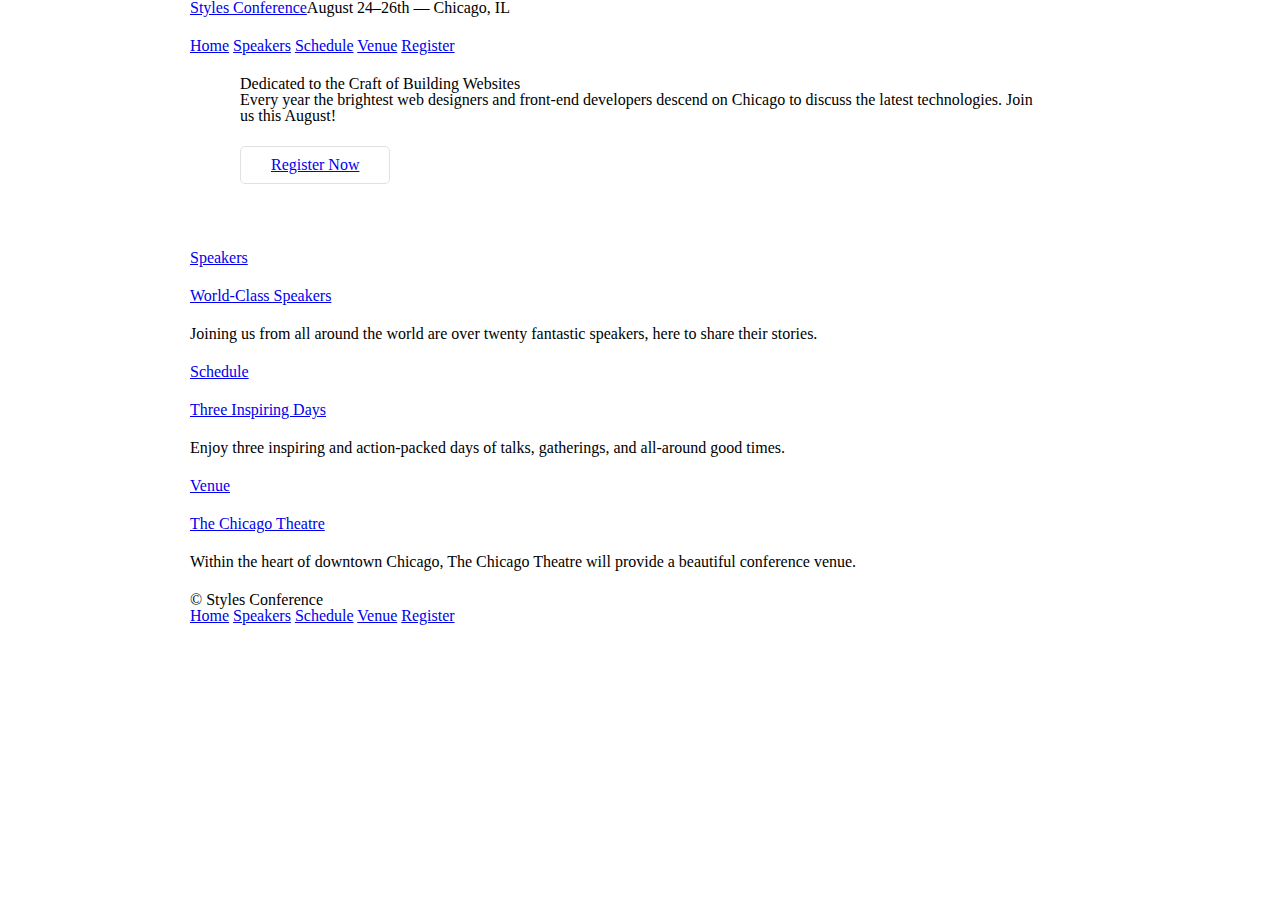
==== index.html @ ba697f4a "floating styles" ====
<!DOCTYPE html>
<html lang="en">
<head>
    <meta charset="UTF-8">
    <meta http-equiv="X-UA-Compatible" content="IE=edge">
    <meta name="viewport" content="width=device-width, initial-scale=1.0">
    <title>Styles Conference</title>
    <link rel="stylesheet" href="/assets/stylesheets/main.css">
</head>
<body>
    <header class="container">
        <h1 class="logo">
            <a href="index.html">Styles Conference</a>
        </h1>
        <h3>August 24&ndash;26th &mdash; Chicago, IL</h3>
        <nav>
            <a href="index.html">Home</a>
            <a href="speakers.html">Speakers</a>
            <a href="schedule.html">Schedule</a>
            <a href="venue.html">Venue</a>
            <a href="register.html">Register</a>
          </nav>
    </header>
    <section class="container hero">
        <h2>Dedicated to the Craft of Building Websites</h2>
        <p>Every year the brightest web designers and front-end developers descend on Chicago to discuss the latest technologies. Join us this August!</p>
        <a class="btn btn-alt" href="register.html">Register Now</a>
    </section>
    <section class="container">
        <section>
            <a href="speakers.html">
                <h5>Speakers</h5>
                <h3>World-Class Speakers</h3>
            </a>
            <p>Joining us from all around the world are over twenty fantastic speakers, here to share their stories.</p>
        </section>
        <section>
            <a href="schedule.html">
                <h5>Schedule</h5>
                <h3>Three Inspiring Days</h3>
            </a>
            <p>Enjoy three inspiring and action-packed days of talks, gatherings, and all-around good times.</p>
        </section>
        <section>
            <a href="venue.html">
                <h5>Venue</h5>
                <h3>The Chicago Theatre</h3>
            </a>
            <p>Within the heart of downtown Chicago, The Chicago Theatre will provide a beautiful conference venue.</p>
        </section>
    </section>
    <footer class="container">
        <small>&copy; Styles Conference</small>
        <nav>
            <a href="index.html">Home</a>
            <a href="speakers.html">Speakers</a>
            <a href="schedule.html">Schedule</a>
            <a href="venue.html">Venue</a>
            <a href="register.html">Register</a>
          </nav>
    </footer>
</body>
</html>
---- assets/stylesheets/main.css ----
/* http://meyerweb.com/eric/tools/css/reset/ 2. v2.0 | 20110126
  License: none (public domain)
*/

html, body, div, span, applet, object, iframe,
h1, h2, h3, h4, h5, h6, p, blockquote, pre,
a, abbr, acronym, address, big, cite, code,
del, dfn, em, img, ins, kbd, q, s, samp,
small, strike, strong, sub, sup, tt, var,
b, u, i, center,
dl, dt, dd, ol, ul, li,
fieldset, form, label, legend,
table, caption, tbody, tfoot, thead, tr, th, td,
article, aside, canvas, details, embed,
figure, figcaption, footer, header, hgroup,
menu, nav, output, ruby, section, summary,
time, mark, audio, video {
  margin: 0;
  padding: 0;
  border: 0;
  font-size: 100%;
  font: inherit;
  vertical-align: baseline;
}
/* HTML5 display-role reset for older browsers */
article, aside, details, figcaption, figure,
footer, header, hgroup, menu, nav, section {
  display: block;
}
body {
  line-height: 1;
}
ol, ul {
  list-style: none;
}
blockquote, q {
  quotes: none;
}
blockquote:before, blockquote:after,
q:before, q:after {
  content: '';
  content: none;
}
table {
  border-collapse: collapse;
  border-spacing: 0;
}

*,
*:before,
*:after {
  -webkit-box-sizing: border-box;
     -moz-box-sizing: border-box;
          box-sizing: border-box;
}

 /*
  ========================================
  Grid
  ========================================
*/

.container {
    margin: 0 auto;
    padding-left: 30px;
    padding-right: 30px;
    width: 960px;
  }
  
  .hero {
    padding: 22px 80px 66px 80px;
  }

  /*
  ========================================
  Clearfix
  ========================================
*/
.group:before,
.group:after {
  content: "";
  display: table;
}
.group:after {
  clear: both;
}
.group {
  clear: both;
  *zoom: 1;
}

/*
  ========================================
  Primary header
  ========================================
*/

.logo {
  float: left;
}

  /*
  ========================================
  Typography
  ========================================
*/

  h1, h3, h4, h5, p {
    margin-bottom: 22px;
  }

  /*
  ========================================
  Buttons
  ========================================
*/

.btn {
    border-radius: 5px;
    display: inline-block;
    margin: 0;
  }

  .btn-alt {
    border: 1px solid #dfe2e5;
    padding: 10px 30px;
  }
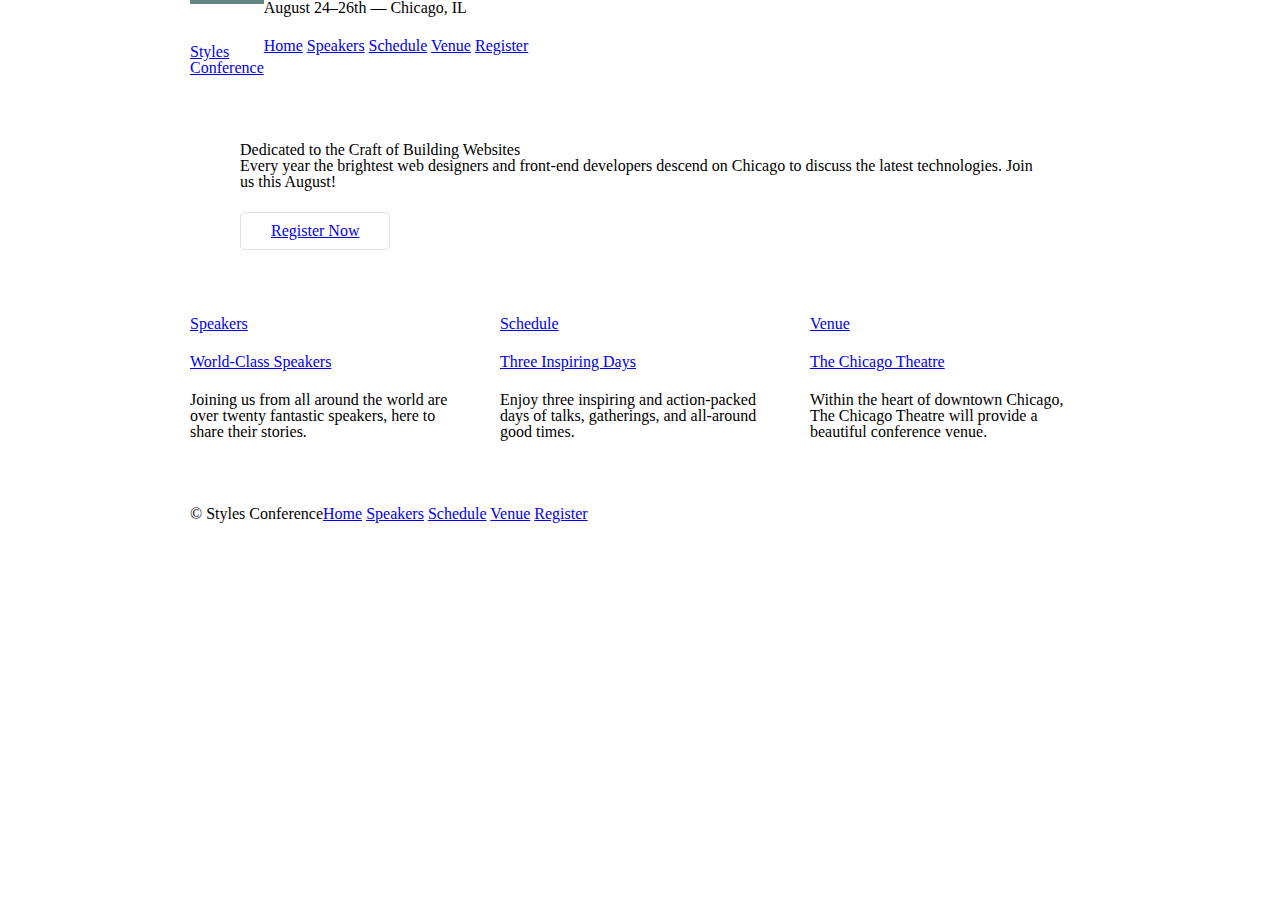
==== commit bc258c03: "basic layout done" ====
--- a/index.html
+++ b/index.html
@@ -1,63 +1,97 @@
 <!DOCTYPE html>
 <html lang="en">
-<head>
-    <meta charset="UTF-8">
-    <meta http-equiv="X-UA-Compatible" content="IE=edge">
-    <meta name="viewport" content="width=device-width, initial-scale=1.0">
+
+  <head>
+    <meta charset="utf-8">
     <title>Styles Conference</title>
-    <link rel="stylesheet" href="/assets/stylesheets/main.css">
-</head>
-<body>
-    <header class="container">
-        <h1 class="logo">
-            <a href="index.html">Styles Conference</a>
-        </h1>
-        <h3>August 24&ndash;26th &mdash; Chicago, IL</h3>
-        <nav>
-            <a href="index.html">Home</a>
-            <a href="speakers.html">Speakers</a>
-            <a href="schedule.html">Schedule</a>
-            <a href="venue.html">Venue</a>
-            <a href="register.html">Register</a>
-          </nav>
+    <link rel="stylesheet" href="assets/stylesheets/main.css">
+  </head>
+
+  <body>
+
+    <!-- Header -->
+
+    <header class="container group">
+
+      <h1 class="logo">
+        <a href="index.html">Styles <br> Conference</a>
+      </h1>
+
+      <h3>August 24&ndash;26th &mdash; Chicago, IL</h3>
+
+      <nav>
+        <a href="index.html">Home</a>
+        <a href="speakers.html">Speakers</a>
+        <a href="schedule.html">Schedule</a>
+        <a href="venue.html">Venue</a>
+        <a href="register.html">Register</a>
+      </nav>
+
     </header>
-    <section class="container hero">
-        <h2>Dedicated to the Craft of Building Websites</h2>
-        <p>Every year the brightest web designers and front-end developers descend on Chicago to discuss the latest technologies. Join us this August!</p>
-        <a class="btn btn-alt" href="register.html">Register Now</a>
+
+    <!-- Hero -->
+
+    <section class="hero container">
+
+      <h2>Dedicated to the Craft of Building Websites</h2>
+
+      <p>Every year the brightest web designers and front-end developers descend on Chicago to discuss the latest technologies. Join us this August!</p>
+
+      <a class="btn btn-alt" href="register.html">Register Now</a>
+
     </section>
-    <section class="container">
-        <section>
-            <a href="speakers.html">
-                <h5>Speakers</h5>
-                <h3>World-Class Speakers</h3>
-            </a>
-            <p>Joining us from all around the world are over twenty fantastic speakers, here to share their stories.</p>
-        </section>
-        <section>
-            <a href="schedule.html">
-                <h5>Schedule</h5>
-                <h3>Three Inspiring Days</h3>
-            </a>
-            <p>Enjoy three inspiring and action-packed days of talks, gatherings, and all-around good times.</p>
-        </section>
-        <section>
-            <a href="venue.html">
-                <h5>Venue</h5>
-                <h3>The Chicago Theatre</h3>
-            </a>
-            <p>Within the heart of downtown Chicago, The Chicago Theatre will provide a beautiful conference venue.</p>
-        </section>
+
+    <!-- Teasers -->
+
+    <section class="grid">
+
+      <!-- Speakers -->
+
+      <section class="col-1-3">
+        <a href="speakers.html">
+          <h5>Speakers</h5>
+          <h3>World-Class Speakers</h3>
+        </a>
+        <p>Joining us from all around the world are over twenty fantastic speakers, here to share their stories.</p>
+      </section><!--
+
+      Schedule
+
+      --><section class="col-1-3">
+        <a href="schedule.html">
+          <h5>Schedule</h5>
+          <h3>Three Inspiring Days</h3>
+        </a>
+        <p>Enjoy three inspiring and action-packed days of talks, gatherings, and all-around good times.</p>
+      </section><!--
+
+      Venue
+
+      --><section class="col-1-3">
+        <a href="venue.html">
+          <h5>Venue</h5>
+          <h3>The Chicago Theatre</h3>
+        </a>
+        <p>Within the heart of downtown Chicago, The Chicago Theatre will provide a beautiful conference venue.</p>
+      </section>
+
     </section>
-    <footer class="container">
-        <small>&copy; Styles Conference</small>
-        <nav>
-            <a href="index.html">Home</a>
-            <a href="speakers.html">Speakers</a>
-            <a href="schedule.html">Schedule</a>
-            <a href="venue.html">Venue</a>
-            <a href="register.html">Register</a>
-          </nav>
+
+    <!-- Footer -->
+
+    <footer class="primary-footer container group">
+
+      <small>&copy; Styles Conference</small>
+
+      <nav>
+        <a href="index.html">Home</a>
+        <a href="speakers.html">Speakers</a>
+        <a href="schedule.html">Schedule</a>
+        <a href="venue.html">Venue</a>
+        <a href="register.html">Register</a>
+      </nav>
+
     </footer>
-</body>
+
+  </body>
 </html>--- a/assets/stylesheets/main.css
+++ b/assets/stylesheets/main.css
@@ -1,5 +1,6 @@
-/* http://meyerweb.com/eric/tools/css/reset/ 2. v2.0 | 20110126
-  License: none (public domain)
+/* http://meyerweb.com/eric/tools/css/reset/
+   v2.0 | 20110126
+   License: none (public domain)
 */
 
 html, body, div, span, applet, object, iframe,
@@ -46,6 +47,12 @@
   border-spacing: 0;
 }
 
+/*
+  ========================================
+  Grid
+  ========================================
+*/
+
 *,
 *:before,
 *:after {
@@ -53,29 +60,39 @@
      -moz-box-sizing: border-box;
           box-sizing: border-box;
 }
+.container,
+.grid {
+  margin: 0 auto;
+  width: 960px;
+}
+.container {
+  padding-left: 30px;
+  padding-right: 30px;
+}
+.grid,
+.col-1-3,
+.col-2-3 {
+  padding-left: 15px;
+  padding-right: 15px;
+}
+.col-1-3,
+.col-2-3  {
+  display: inline-block;
+  vertical-align: top;
+}
+.col-1-3 {
+  width: 33.33%;
+}
+.col-2-3 {
+  width: 66.66%;
+}
 
- /*
-  ========================================
-  Grid
-  ========================================
-*/
-
-.container {
-    margin: 0 auto;
-    padding-left: 30px;
-    padding-right: 30px;
-    width: 960px;
-  }
-  
-  .hero {
-    padding: 22px 80px 66px 80px;
-  }
-
-  /*
+/*
   ========================================
   Clearfix
   ========================================
 */
+
 .group:before,
 .group:after {
   content: "";
@@ -91,37 +108,63 @@
 
 /*
   ========================================
-  Primary header
-  ========================================
-*/
-
-.logo {
-  float: left;
-}
-
-  /*
-  ========================================
   Typography
   ========================================
 */
 
-  h1, h3, h4, h5, p {
-    margin-bottom: 22px;
-  }
+h1, h3, h4, h5, p {
+  margin-bottom: 22px;
+}
 
-  /*
+/*
   ========================================
   Buttons
   ========================================
 */
 
 .btn {
-    border-radius: 5px;
-    display: inline-block;
-    margin: 0;
-  }
+  border-radius: 5px;
+  display: inline-block;
+  margin: 0;
+}
+.btn-alt {
+  border: 1px solid #dfe2e5;
+  padding: 10px 30px;
+}
 
-  .btn-alt {
-    border: 1px solid #dfe2e5;
-    padding: 10px 30px;
-  }+/*
+  ========================================
+  Primary header
+  ========================================
+*/
+
+.logo {
+  border-top: 4px solid #648880;
+  float: left;
+  padding: 40px 0 22px 0;
+}
+
+/*
+  ========================================
+  Primary footer
+  ========================================
+*/
+
+.primary-footer {
+  padding-bottom: 44px;
+  padding-top: 44px;
+}
+.primary-footer small {
+  float: left;
+}
+
+/*
+  ========================================
+  Home
+  ========================================
+*/
+
+.hero {
+  padding: 22px 80px 66px 80px;
+}
+
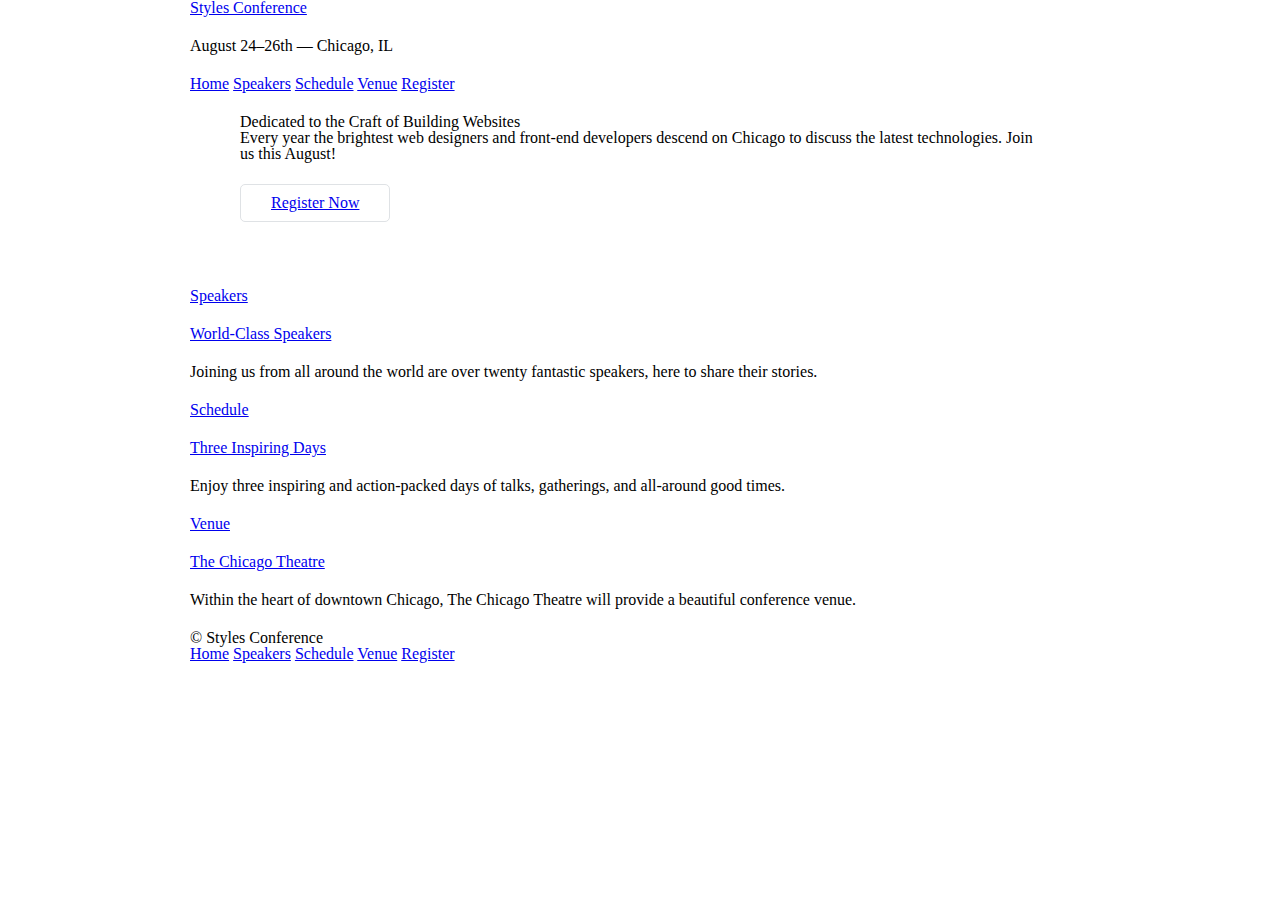
==== commit 07c6744b: "redoing pages" ====
--- a/index.html
+++ b/index.html
@@ -1,97 +1,64 @@
 <!DOCTYPE html>
 <html lang="en">
-
-  <head>
-    <meta charset="utf-8">
+<head>
+    <meta charset="UTF-8">
+    <meta http-equiv="X-UA-Compatible" content="IE=edge">
+    <meta name="viewport" content="width=device-width, initial-scale=1.0">
     <title>Styles Conference</title>
-    <link rel="stylesheet" href="assets/stylesheets/main.css">
-  </head>
-
-  <body>
-
-    <!-- Header -->
-
-    <header class="container group">
-
-      <h1 class="logo">
-        <a href="index.html">Styles <br> Conference</a>
-      </h1>
-
-      <h3>August 24&ndash;26th &mdash; Chicago, IL</h3>
-
-      <nav>
-        <a href="index.html">Home</a>
-        <a href="speakers.html">Speakers</a>
-        <a href="schedule.html">Schedule</a>
-        <a href="venue.html">Venue</a>
-        <a href="register.html">Register</a>
-      </nav>
-
+    <link rel="stylesheet" href="/assets/stylesheets/reset.css">
+    <link rel="stylesheet" href="/assets/stylesheets/style.css">
+</head>
+<body>
+    <header class="container">
+        <h1>
+            <a href="index.html">Styles Conference</a>
+        </h1>
+        <h3>August 24&ndash;26th &mdash; Chicago, IL</h3>
+        <nav>
+            <a href="index.html">Home</a>
+            <a href="speakers.html">Speakers</a>
+            <a href="schedule.html">Schedule</a>
+            <a href="venue.html">Venue</a>
+            <a href="register.html">Register</a>
+          </nav>
     </header>
-
-    <!-- Hero -->
-
-    <section class="hero container">
-
-      <h2>Dedicated to the Craft of Building Websites</h2>
-
-      <p>Every year the brightest web designers and front-end developers descend on Chicago to discuss the latest technologies. Join us this August!</p>
-
-      <a class="btn btn-alt" href="register.html">Register Now</a>
-
+    <section class="container hero">
+        <h2>Dedicated to the Craft of Building Websites</h2>
+        <p>Every year the brightest web designers and front-end developers descend on Chicago to discuss the latest technologies. Join us this August!</p>
+        <a class="btn btn-alt" href="register.html">Register Now</a>
     </section>
-
-    <!-- Teasers -->
-
-    <section class="grid">
-
-      <!-- Speakers -->
-
-      <section class="col-1-3">
-        <a href="speakers.html">
-          <h5>Speakers</h5>
-          <h3>World-Class Speakers</h3>
-        </a>
-        <p>Joining us from all around the world are over twenty fantastic speakers, here to share their stories.</p>
-      </section><!--
-
-      Schedule
-
-      --><section class="col-1-3">
-        <a href="schedule.html">
-          <h5>Schedule</h5>
-          <h3>Three Inspiring Days</h3>
-        </a>
-        <p>Enjoy three inspiring and action-packed days of talks, gatherings, and all-around good times.</p>
-      </section><!--
-
-      Venue
-
-      --><section class="col-1-3">
-        <a href="venue.html">
-          <h5>Venue</h5>
-          <h3>The Chicago Theatre</h3>
-        </a>
-        <p>Within the heart of downtown Chicago, The Chicago Theatre will provide a beautiful conference venue.</p>
-      </section>
-
+    <section class="container">
+        <section>
+            <a href="speakers.html">
+                <h5>Speakers</h5>
+                <h3>World-Class Speakers</h3>
+            </a>
+            <p>Joining us from all around the world are over twenty fantastic speakers, here to share their stories.</p>
+        </section>
+        <section>
+            <a href="schedule.html">
+                <h5>Schedule</h5>
+                <h3>Three Inspiring Days</h3>
+            </a>
+            <p>Enjoy three inspiring and action-packed days of talks, gatherings, and all-around good times.</p>
+        </section>
+        <section>
+            <a href="venue.html">
+                <h5>Venue</h5>
+                <h3>The Chicago Theatre</h3>
+            </a>
+            <p>Within the heart of downtown Chicago, The Chicago Theatre will provide a beautiful conference venue.</p>
+        </section>
     </section>
-
-    <!-- Footer -->
-
-    <footer class="primary-footer container group">
-
-      <small>&copy; Styles Conference</small>
-
-      <nav>
-        <a href="index.html">Home</a>
-        <a href="speakers.html">Speakers</a>
-        <a href="schedule.html">Schedule</a>
-        <a href="venue.html">Venue</a>
-        <a href="register.html">Register</a>
-      </nav>
-
+    <footer class="container">
+        <small>&copy; Styles Conference</small>
+        <nav>
+            <a href="index.html">Home</a>
+            <a href="speakers.html">Speakers</a>
+            <a href="schedule.html">Schedule</a>
+            <a href="venue.html">Venue</a>
+            <a href="register.html">Register</a>
+          </nav>
     </footer>
-
-  </body>
+</body>
 </html>--- a/assets/stylesheets/style.css
+++ b/assets/stylesheets/style.css
@@ -0,0 +1,52 @@
+*,
+*:before,
+*:after {
+  -webkit-box-sizing: border-box;
+     -moz-box-sizing: border-box;
+          box-sizing: border-box;
+}
+
+ /*
+  ========================================
+  Grid
+  ========================================
+*/
+
+.container {
+    margin: 0 auto;
+    padding-left: 30px;
+    padding-right: 30px;
+    width: 960px;
+  }
+  
+  .hero {
+    padding: 22px 80px 66px 80px;
+  }
+
+  /*
+  ========================================
+  Typography
+  ========================================
+*/
+
+  h1, h3, h4, h5, p {
+    margin-bottom: 22px;
+  }
+
+  /*
+  ========================================
+  Buttons
+  ========================================
+*/
+
+.btn {
+    border-radius: 5px;
+    display: inline-block;
+    margin: 0;
+  }
+
+  .btn-alt {
+    border: 1px solid #dfe2e5;
+    padding: 10px 30px;
+  }
+  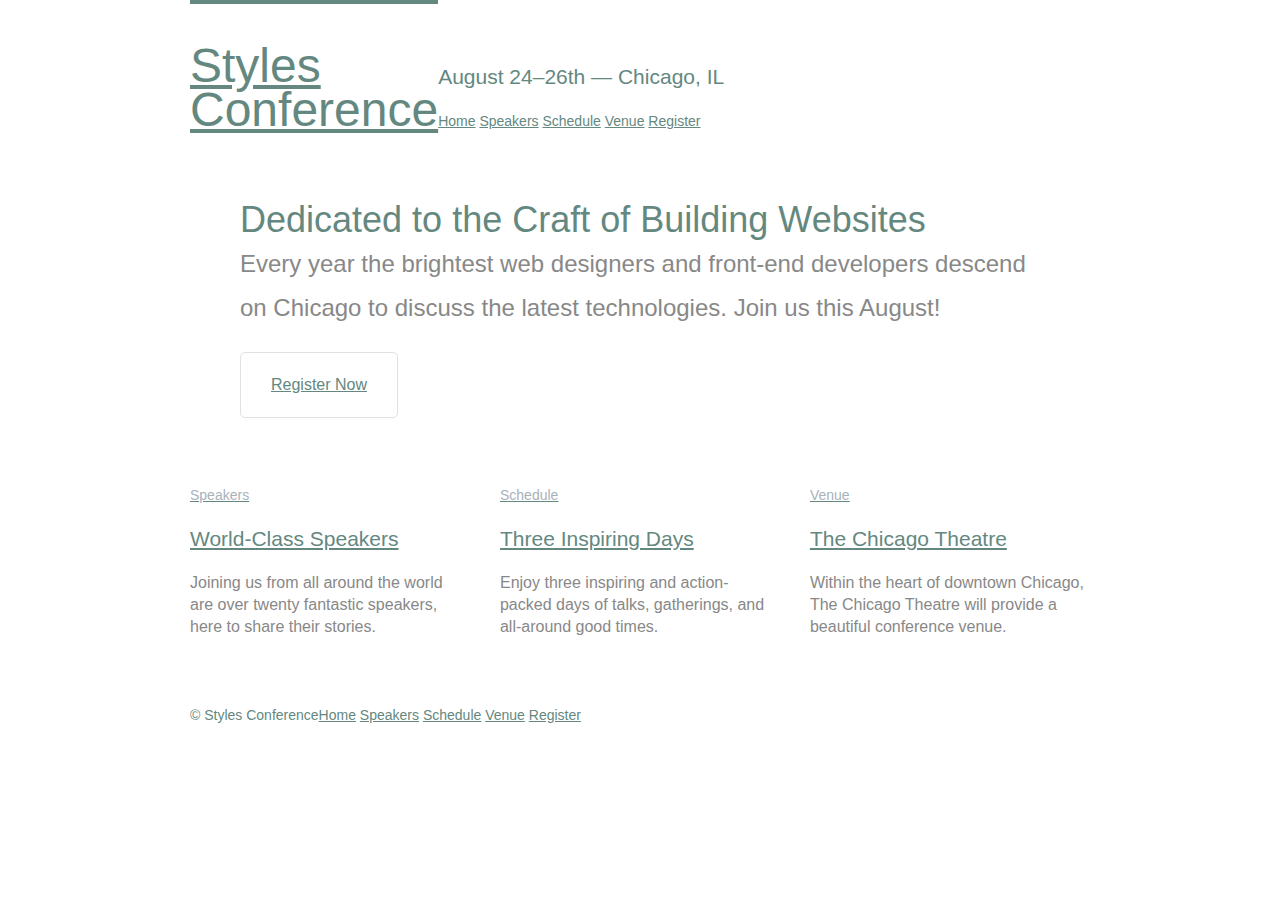
==== commit 46347f6f: "updating css - font" ====
--- a/index.html
+++ b/index.html
@@ -1,64 +1,97 @@
 <!DOCTYPE html>
 <html lang="en">
-<head>
-    <meta charset="UTF-8">
-    <meta http-equiv="X-UA-Compatible" content="IE=edge">
-    <meta name="viewport" content="width=device-width, initial-scale=1.0">
+
+  <head>
+    <meta charset="utf-8">
     <title>Styles Conference</title>
-    <link rel="stylesheet" href="/assets/stylesheets/reset.css">
-    <link rel="stylesheet" href="/assets/stylesheets/style.css">
-</head>
-<body>
-    <header class="container">
-        <h1>
-            <a href="index.html">Styles Conference</a>
-        </h1>
-        <h3>August 24&ndash;26th &mdash; Chicago, IL</h3>
-        <nav>
-            <a href="index.html">Home</a>
-            <a href="speakers.html">Speakers</a>
-            <a href="schedule.html">Schedule</a>
-            <a href="venue.html">Venue</a>
-            <a href="register.html">Register</a>
-          </nav>
+    <link rel="stylesheet" href="assets/stylesheets/main.css">
+  </head>
+
+  <body>
+
+    <!-- Header -->
+
+    <header class="container group">
+
+      <h1 class="logo">
+        <a href="index.html">Styles <br> Conference</a>
+      </h1>
+
+      <h3 class="tagline">August 24&ndash;26th &mdash; Chicago, IL</h3>
+
+      <nav class="primary-nav">
+        <a href="index.html">Home</a>
+        <a href="speakers.html">Speakers</a>
+        <a href="schedule.html">Schedule</a>
+        <a href="venue.html">Venue</a>
+        <a href="register.html">Register</a>
+      </nav>
+
     </header>
-    <section class="container hero">
-        <h2>Dedicated to the Craft of Building Websites</h2>
-        <p>Every year the brightest web designers and front-end developers descend on Chicago to discuss the latest technologies. Join us this August!</p>
-        <a class="btn btn-alt" href="register.html">Register Now</a>
+
+    <!-- Hero -->
+
+    <section class="hero container">
+
+      <h2>Dedicated to the Craft of Building Websites</h2>
+
+      <p>Every year the brightest web designers and front-end developers descend on Chicago to discuss the latest technologies. Join us this August!</p>
+
+      <a class="btn btn-alt" href="register.html">Register Now</a>
+
     </section>
-    <section class="container">
-        <section>
-            <a href="speakers.html">
-                <h5>Speakers</h5>
-                <h3>World-Class Speakers</h3>
-            </a>
-            <p>Joining us from all around the world are over twenty fantastic speakers, here to share their stories.</p>
-        </section>
-        <section>
-            <a href="schedule.html">
-                <h5>Schedule</h5>
-                <h3>Three Inspiring Days</h3>
-            </a>
-            <p>Enjoy three inspiring and action-packed days of talks, gatherings, and all-around good times.</p>
-        </section>
-        <section>
-            <a href="venue.html">
-                <h5>Venue</h5>
-                <h3>The Chicago Theatre</h3>
-            </a>
-            <p>Within the heart of downtown Chicago, The Chicago Theatre will provide a beautiful conference venue.</p>
-        </section>
+
+    <!-- Teasers -->
+
+    <section class="grid">
+
+      <!-- Speakers -->
+
+      <section class="col-1-3">
+        <a href="speakers.html">
+          <h5>Speakers</h5>
+          <h3>World-Class Speakers</h3>
+        </a>
+        <p>Joining us from all around the world are over twenty fantastic speakers, here to share their stories.</p>
+      </section><!--
+
+      Schedule
+
+      --><section class="col-1-3">
+        <a href="schedule.html">
+          <h5>Schedule</h5>
+          <h3>Three Inspiring Days</h3>
+        </a>
+        <p>Enjoy three inspiring and action-packed days of talks, gatherings, and all-around good times.</p>
+      </section><!--
+
+      Venue
+
+      --><section class="col-1-3">
+        <a href="venue.html">
+          <h5>Venue</h5>
+          <h3>The Chicago Theatre</h3>
+        </a>
+        <p>Within the heart of downtown Chicago, The Chicago Theatre will provide a beautiful conference venue.</p>
+      </section>
+
     </section>
-    <footer class="container">
-        <small>&copy; Styles Conference</small>
-        <nav>
-            <a href="index.html">Home</a>
-            <a href="speakers.html">Speakers</a>
-            <a href="schedule.html">Schedule</a>
-            <a href="venue.html">Venue</a>
-            <a href="register.html">Register</a>
-          </nav>
+
+    <!-- Footer -->
+
+    <footer class="primary-footer container group">
+
+      <small>&copy; Styles Conference</small>
+
+      <nav>
+        <a href="index.html">Home</a>
+        <a href="speakers.html">Speakers</a>
+        <a href="schedule.html">Schedule</a>
+        <a href="venue.html">Venue</a>
+        <a href="register.html">Register</a>
+      </nav>
+
     </footer>
-</body>
+
+  </body>
 </html>--- a/assets/stylesheets/main.css
+++ b/assets/stylesheets/main.css
@@ -0,0 +1,247 @@
+/* http://meyerweb.com/eric/tools/css/reset/
+   v2.0 | 20110126
+   License: none (public domain)
+*/
+
+html, body, div, span, applet, object, iframe,
+h1, h2, h3, h4, h5, h6, p, blockquote, pre,
+a, abbr, acronym, address, big, cite, code,
+del, dfn, em, img, ins, kbd, q, s, samp,
+small, strike, strong, sub, sup, tt, var,
+b, u, i, center,
+dl, dt, dd, ol, ul, li,
+fieldset, form, label, legend,
+table, caption, tbody, tfoot, thead, tr, th, td,
+article, aside, canvas, details, embed,
+figure, figcaption, footer, header, hgroup,
+menu, nav, output, ruby, section, summary,
+time, mark, audio, video {
+  margin: 0;
+  padding: 0;
+  border: 0;
+  font-size: 100%;
+  font: inherit;
+  vertical-align: baseline;
+}
+/* HTML5 display-role reset for older browsers */
+article, aside, details, figcaption, figure,
+footer, header, hgroup, menu, nav, section {
+  display: block;
+}
+body {
+  line-height: 1;
+}
+ol, ul {
+  list-style: none;
+}
+blockquote, q {
+  quotes: none;
+}
+blockquote:before, blockquote:after,
+q:before, q:after {
+  content: '';
+  content: none;
+}
+table {
+  border-collapse: collapse;
+  border-spacing: 0;
+}
+
+/*
+  ========================================
+  Custom styles
+  ========================================
+*/
+
+body {
+  color: #888;
+  font: 300 16px/22px "Open Sans", "Helvetica Neue", Helvetica, Arial, sans-serif;
+}
+
+/*
+  ========================================
+  Grid
+  ========================================
+*/
+
+*,
+*:before,
+*:after {
+  -webkit-box-sizing: border-box;
+     -moz-box-sizing: border-box;
+          box-sizing: border-box;
+}
+.container,
+.grid {
+  margin: 0 auto;
+  width: 960px;
+}
+.container {
+  padding-left: 30px;
+  padding-right: 30px;
+}
+.grid,
+.col-1-3,
+.col-2-3 {
+  padding-left: 15px;
+  padding-right: 15px;
+}
+.col-1-3,
+.col-2-3  {
+  display: inline-block;
+  vertical-align: top;
+}
+.col-1-3 {
+  width: 33.33%;
+}
+.col-2-3 {
+  width: 66.66%;
+}
+
+/*
+  ========================================
+  Clearfix
+  ========================================
+*/
+
+.group:before,
+.group:after {
+  content: "";
+  display: table;
+}
+.group:after {
+  clear: both;
+}
+.group {
+  clear: both;
+  *zoom: 1;
+}
+
+/*
+  ========================================
+  Typography
+  ========================================
+*/
+
+h1, h3, h4, h5, p {
+  margin-bottom: 22px;
+}
+
+h1, h2, h3, h4 {
+  color: #648880;
+}
+
+h1 {
+  font-size: 36px;
+  line-height: 44px;
+}
+h2 {
+  font-size: 24px;
+  line-height: 44px;
+}
+h3 {
+  font-size: 21px;
+}
+h4 {
+  font-size: 18px;
+}
+
+h5 {
+  color: #a9b2b9;
+  font-size: 14px;
+  font-weight: 400;
+}
+
+strong {
+  font-weight: 400;
+}
+cite, em {
+  font-style: italic;
+}
+
+/*
+  ========================================
+  Links
+  ========================================
+*/
+
+a:hover {
+  color: #a9b2b9;
+}
+a {
+  color: #648880;
+}
+
+/*
+  ========================================
+  Buttons
+  ========================================
+*/
+
+.btn {
+  border-radius: 5px;
+  display: inline-block;
+  margin: 0;
+}
+.btn-alt {
+  border: 1px solid #dfe2e5;
+  padding: 10px 30px;
+}
+
+/*
+  ========================================
+  Primary header
+  ========================================
+*/
+
+.logo {
+  border-top: 4px solid #648880;
+  float: left;
+  font-size: 48px;
+  line-height: 44px;
+  padding: 40px 0 22px 0;
+}
+
+.tagline {
+  margin: 66px 0 22px 0;
+}
+
+.primary-nav {
+  font-size: 14px;
+  font-weight: 400;
+}
+
+/*
+  ========================================
+  Primary footer
+  ========================================
+*/
+
+.primary-footer {
+  color: #648880;
+  font-size: 14px;
+  padding-bottom: 44px;
+  padding-top: 44px;
+}
+.primary-footer small {
+  float: left;
+  font-weight: 400;
+}
+
+/*
+  ========================================
+  Home
+  ========================================
+*/
+
+.hero {
+  line-height: 44px;
+  padding: 22px 80px 66px 80px;
+}
+.hero h2 {
+  font-size: 36px;
+}
+.hero p {
+  font-size: 24px;
+}
+
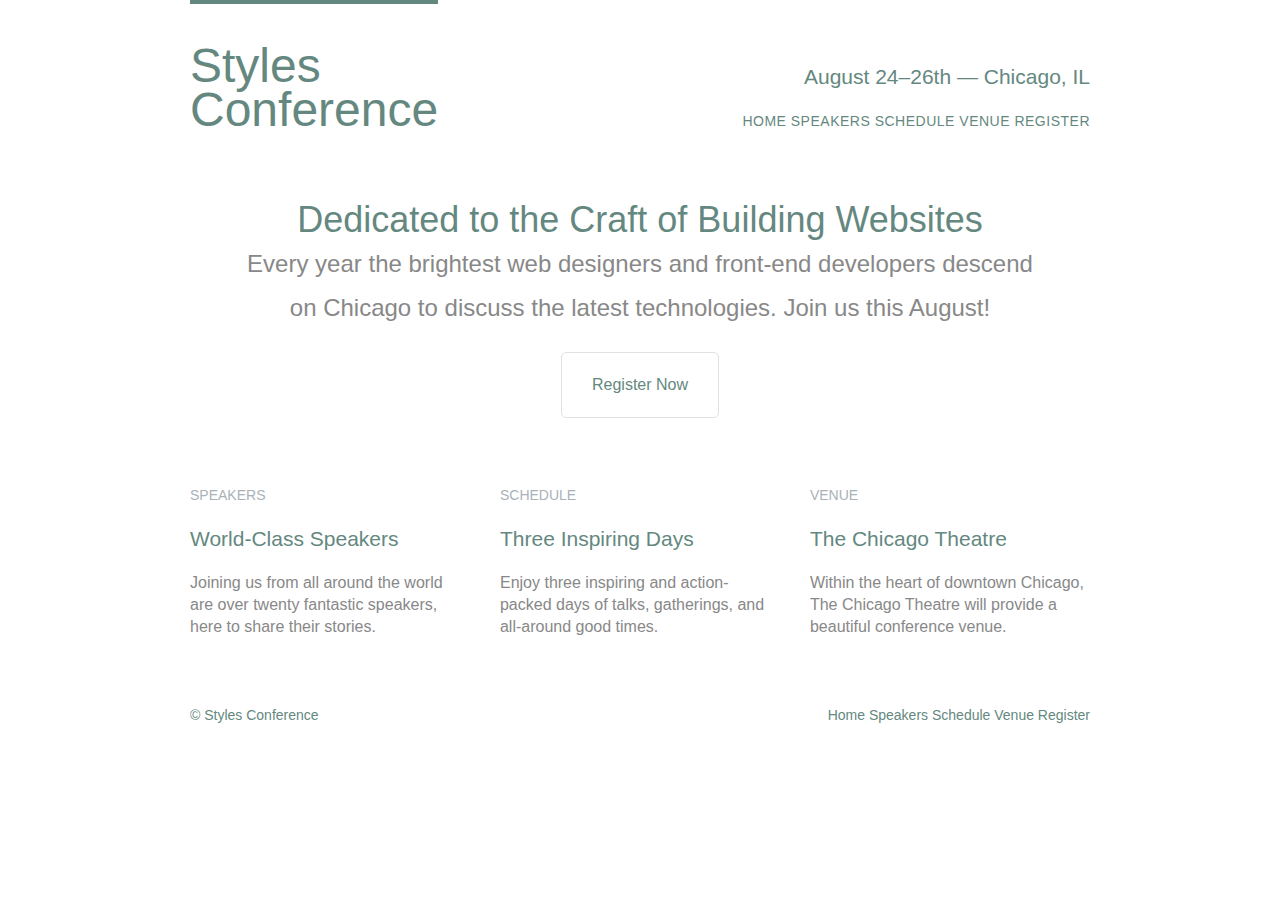
==== commit 6651b47b: "updating css" ====
--- a/index.html
+++ b/index.html
@@ -5,6 +5,9 @@
     <meta charset="utf-8">
     <title>Styles Conference</title>
     <link rel="stylesheet" href="assets/stylesheets/main.css">
+    <link rel="preconnect" href="https://fonts.googleapis.com">
+    <link rel="preconnect" href="https://fonts.gstatic.com" crossorigin>
+    <link href="https://fonts.googleapis.com/css2?family=Lato:wght@100;300;400&family=Source+Sans+Pro&display=swap" rel="stylesheet"> 
   </head>
 
   <body>
@@ -19,7 +22,7 @@
 
       <h3 class="tagline">August 24&ndash;26th &mdash; Chicago, IL</h3>
 
-      <nav class="primary-nav">
+      <nav class="nav primary-nav">
         <a href="index.html">Home</a>
         <a href="speakers.html">Speakers</a>
         <a href="schedule.html">Schedule</a>
@@ -47,7 +50,7 @@
 
       <!-- Speakers -->
 
-      <section class="col-1-3">
+      <section class="teaser col-1-3">
         <a href="speakers.html">
           <h5>Speakers</h5>
           <h3>World-Class Speakers</h3>
@@ -57,7 +60,7 @@
 
       Schedule
 
-      --><section class="col-1-3">
+      --><section class="teaser col-1-3">
         <a href="schedule.html">
           <h5>Schedule</h5>
           <h3>Three Inspiring Days</h3>
@@ -67,7 +70,7 @@
 
       Venue
 
-      --><section class="col-1-3">
+      --><section class="teaser col-1-3">
         <a href="venue.html">
           <h5>Venue</h5>
           <h3>The Chicago Theatre</h3>
@@ -83,7 +86,7 @@
 
       <small>&copy; Styles Conference</small>
 
-      <nav>
+      <nav class="nav">
         <a href="index.html">Home</a>
         <a href="speakers.html">Speakers</a>
         <a href="schedule.html">Schedule</a>
--- a/assets/stylesheets/main.css
+++ b/assets/stylesheets/main.css
@@ -150,6 +150,7 @@
   color: #a9b2b9;
   font-size: 14px;
   font-weight: 400;
+  text-transform: uppercase;
 }
 
 strong {
@@ -165,13 +166,16 @@
   ========================================
 */
 
+a {
+  color: #648880;
+  text-decoration: none;
+}
 a:hover {
   color: #a9b2b9;
 }
-a {
-  color: #648880;
-}
-
+p a {
+  border-bottom: 1px solid #dfe2e5;
+}
 /*
   ========================================
   Buttons
@@ -204,11 +208,14 @@
 
 .tagline {
   margin: 66px 0 22px 0;
+  text-align: right;
 }
 
 .primary-nav {
   font-size: 14px;
   font-weight: 400;
+  letter-spacing: .5px;
+  text-transform: uppercase;
 }
 
 /*
@@ -237,6 +244,7 @@
 .hero {
   line-height: 44px;
   padding: 22px 80px 66px 80px;
+  text-align: center;
 }
 .hero h2 {
   font-size: 36px;
@@ -245,3 +253,16 @@
   font-size: 24px;
 }
 
+.teaser a:hover h3 {
+  color: #a9b2b9;
+}
+
+/*
+  ========================================
+  Navigation
+  ========================================
+*/
+
+.nav {
+  text-align: right;
+}
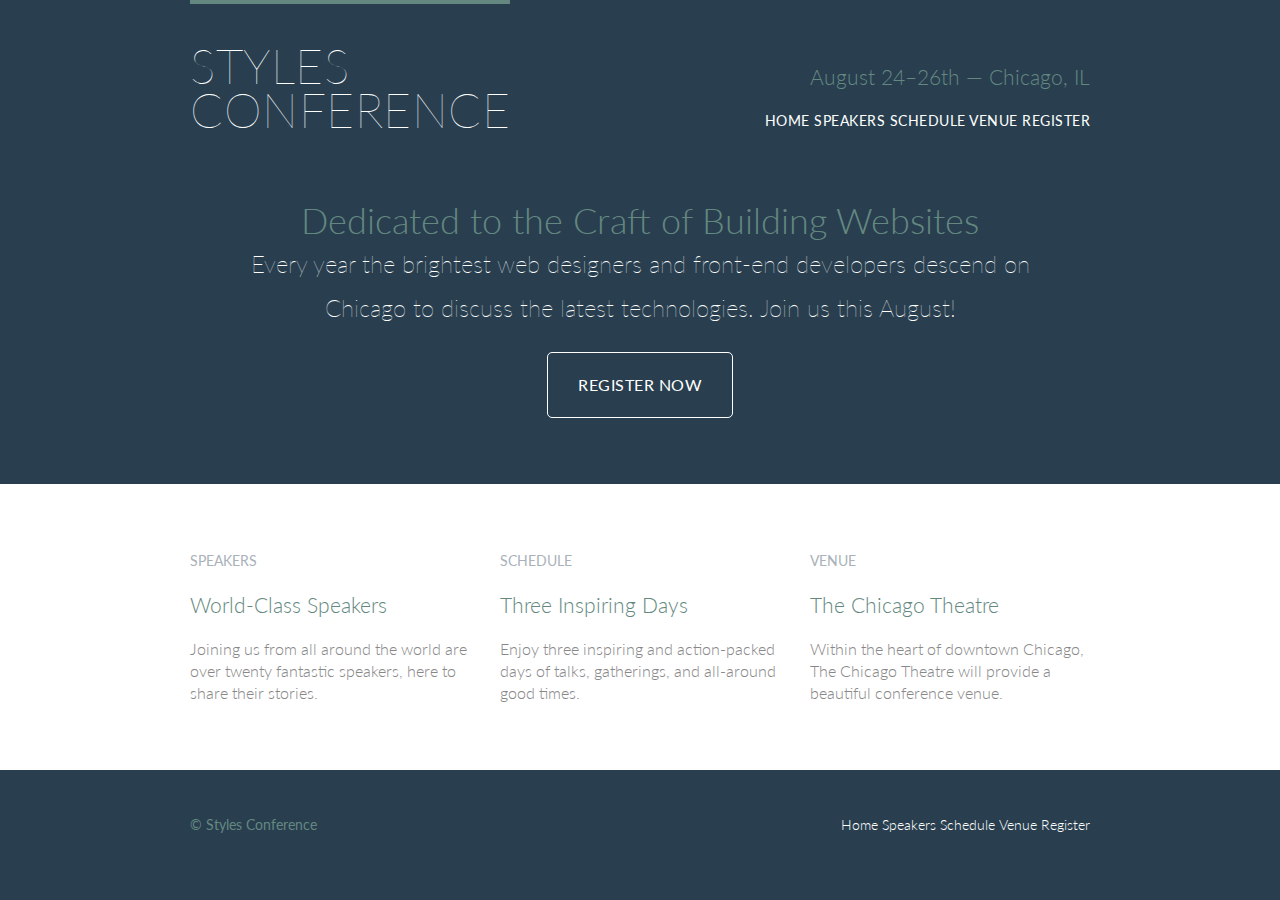
==== commit 6e5ef44a: "finished background style" ====
--- a/index.html
+++ b/index.html
@@ -14,7 +14,7 @@
 
     <!-- Header -->
 
-    <header class="container group">
+    <header class="primary-header container group">
 
       <h1 class="logo">
         <a href="index.html">Styles <br> Conference</a>
@@ -46,7 +46,8 @@
 
     <!-- Teasers -->
 
-    <section class="grid">
+    <section class="row">
+        <div class="grid">
 
       <!-- Speakers -->
 
@@ -76,8 +77,8 @@
           <h3>The Chicago Theatre</h3>
         </a>
         <p>Within the heart of downtown Chicago, The Chicago Theatre will provide a beautiful conference venue.</p>
-      </section>
-
+        </section>
+        </div>
     </section>
 
     <!-- Footer -->
--- a/assets/stylesheets/main.css
+++ b/assets/stylesheets/main.css
@@ -54,8 +54,9 @@
 */
 
 body {
-  color: #888;
-  font: 300 16px/22px "Open Sans", "Helvetica Neue", Helvetica, Arial, sans-serif;
+    background: #293f50;
+    color: #888;
+    font: 300 16px/22px "Lato", "Open Sans", "Helvetica Neue", Helvetica, Arial, sans-serif;
 }
 
 /*
@@ -176,6 +177,15 @@
 p a {
   border-bottom: 1px solid #dfe2e5;
 }
+
+.primary-header a,
+.primary-footer a {
+  color: #fff;
+}
+.primary-header a:hover,
+.primary-footer a:hover {
+  color: #648880;
+}
 /*
   ========================================
   Buttons
@@ -184,13 +194,23 @@
 
 .btn {
   border-radius: 5px;
+  color: #fff;
+  cursor: pointer;
   display: inline-block;
+  font-weight: 400;
+  letter-spacing: .5px;
   margin: 0;
+  text-transform: uppercase;
 }
 .btn-alt {
-  border: 1px solid #dfe2e5;
+  border: 1px solid #fff;
   padding: 10px 30px;
 }
+.btn-alt:hover {
+  background: #fff;
+  color: #648880;
+}
+
 
 /*
   ========================================
@@ -202,8 +222,11 @@
   border-top: 4px solid #648880;
   float: left;
   font-size: 48px;
+  font-weight: 100;
+  letter-spacing: .5px;
   line-height: 44px;
   padding: 40px 0 22px 0;
+  text-transform: uppercase;
 }
 
 .tagline {
@@ -242,6 +265,7 @@
 */
 
 .hero {
+  color: #fff;
   line-height: 44px;
   padding: 22px 80px 66px 80px;
   text-align: center;
@@ -251,6 +275,7 @@
 }
 .hero p {
   font-size: 24px;
+  font-weight: 100;
 }
 
 .teaser a:hover h3 {
@@ -266,3 +291,42 @@
 .nav {
   text-align: right;
 }
+
+/*
+  ========================================
+  Rows
+  ========================================
+*/
+
+.row,
+.row-alt{
+  min-width: 960px;
+}
+.row {
+  background: #fff;
+  padding: 66px 0 44px 0;
+}
+.row-alt {
+   background: #cbe2c1;
+   background: -webkit-linear-gradient(to right, #a1d3b0, #f6f1d3);
+   background: -moz-linear-gradient(to right, #a1d3b0, #f6f1d3);
+   background: linear-gradient(to right, #a1d3b0, #f6f1d3);
+   padding: 44px 0 22px 0;
+ }
+
+ /*
+  ========================================
+  Leads
+  ========================================
+*/
+
+.lead {
+  text-align: center;
+}
+.lead p {
+  font-size: 21px;
+  line-height: 33px;
+}
+
+
+                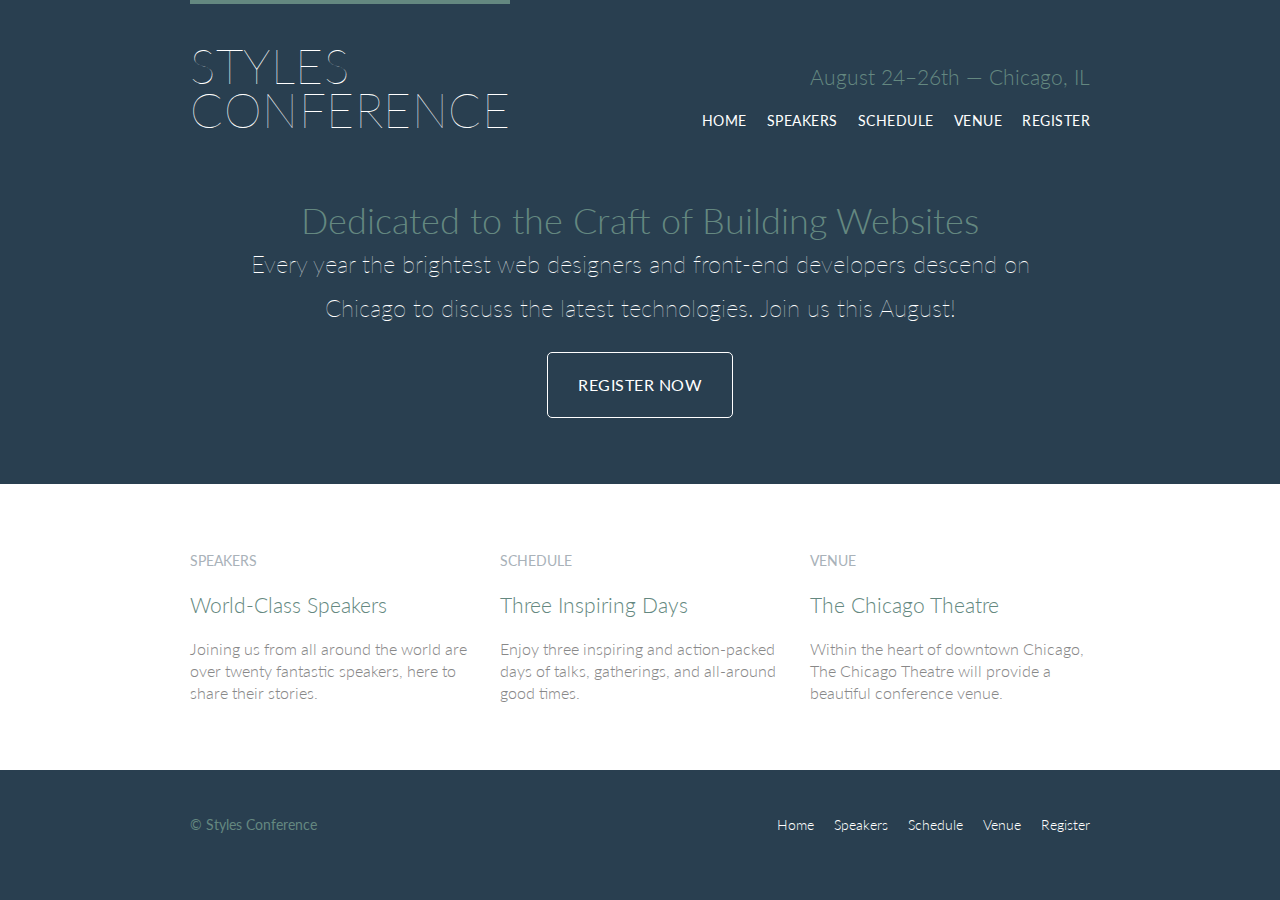
==== commit bc82f82d: "added speakers" ====
--- a/index.html
+++ b/index.html
@@ -23,11 +23,13 @@
       <h3 class="tagline">August 24&ndash;26th &mdash; Chicago, IL</h3>
 
       <nav class="nav primary-nav">
-        <a href="index.html">Home</a>
-        <a href="speakers.html">Speakers</a>
-        <a href="schedule.html">Schedule</a>
-        <a href="venue.html">Venue</a>
-        <a href="register.html">Register</a>
+        <ul>
+          <li><a href="index.html">Home</a></li><!--
+          --><li><a href="speakers.html">Speakers</a></li><!--
+          --><li><a href="schedule.html">Schedule</a></li><!--
+          --><li><a href="venue.html">Venue</a></li><!--
+          --><li><a href="register.html">Register</a></li>
+        </ul>
       </nav>
 
     </header>
@@ -88,11 +90,13 @@
       <small>&copy; Styles Conference</small>
 
       <nav class="nav">
-        <a href="index.html">Home</a>
-        <a href="speakers.html">Speakers</a>
-        <a href="schedule.html">Schedule</a>
-        <a href="venue.html">Venue</a>
-        <a href="register.html">Register</a>
+        <ul>
+          <li><a href="index.html">Home</a></li><!--
+          --><li><a href="speakers.html">Speakers</a></li><!--
+          --><li><a href="schedule.html">Schedule</a></li><!--
+          --><li><a href="venue.html">Venue</a></li><!--
+          --><li><a href="register.html">Register</a></li>
+        </ul>
       </nav>
 
     </footer>
--- a/assets/stylesheets/main.css
+++ b/assets/stylesheets/main.css
@@ -292,6 +292,15 @@
   text-align: right;
 }
 
+.nav li {
+  display: inline-block;
+  margin: 0 10px;
+  vertical-align: top;
+}
+.nav li:last-child {
+  margin-right: 0;
+}
+
 /*
   ========================================
   Rows
@@ -328,5 +337,23 @@
   line-height: 33px;
 }
 
+/*
+  ========================================
+  Speakers
+  ========================================
+*/
+  
+.speaker-info {
+  border: 1px solid #dfe2e5;
+  border-radius: 5px;
+  margin-top: 88px;
+  padding: 22px 0;
+  text-align: center;
+}
+
+.speaker {
+  margin-bottom: 44px;
+}
+
 
                 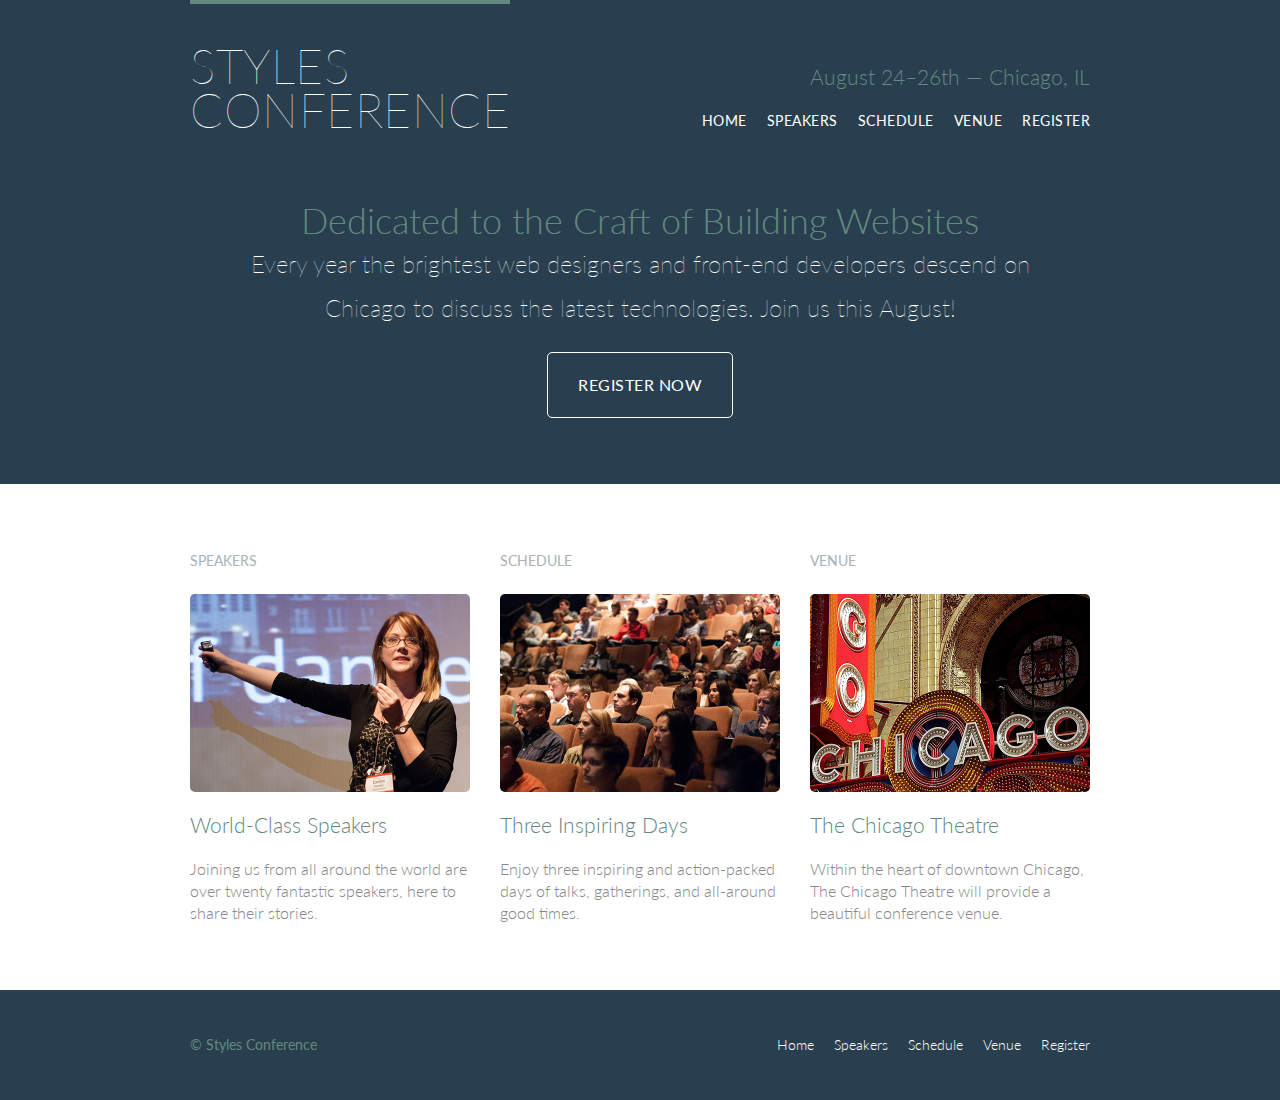
==== commit 943ce434: "updated images, venue page" ====
--- a/index.html
+++ b/index.html
@@ -54,8 +54,9 @@
       <!-- Speakers -->
 
       <section class="teaser col-1-3">
+        <h5>Speakers</h5>
         <a href="speakers.html">
-          <h5>Speakers</h5>
+          <img src="assets/images/home/speakers.jpg" alt="Professional Speaker">
           <h3>World-Class Speakers</h3>
         </a>
         <p>Joining us from all around the world are over twenty fantastic speakers, here to share their stories.</p>
@@ -64,9 +65,10 @@
       Schedule
 
       --><section class="teaser col-1-3">
+        <h5>Schedule</h5>
         <a href="schedule.html">
-          <h5>Schedule</h5>
-          <h3>Three Inspiring Days</h3>
+            <img src="assets/images/home/schedule.jpg" alt="">
+            <h3>Three Inspiring Days</h3>
         </a>
         <p>Enjoy three inspiring and action-packed days of talks, gatherings, and all-around good times.</p>
       </section><!--
@@ -74,9 +76,10 @@
       Venue
 
       --><section class="teaser col-1-3">
+        <h5>Venue</h5>
         <a href="venue.html">
-          <h5>Venue</h5>
-          <h3>The Chicago Theatre</h3>
+            <img src="assets/images/home/venue.jpg">
+            <h3>The Chicago Theatre</h3>
         </a>
         <p>Within the heart of downtown Chicago, The Chicago Theatre will provide a beautiful conference venue.</p>
         </section>
--- a/assets/stylesheets/main.css
+++ b/assets/stylesheets/main.css
@@ -282,6 +282,13 @@
   color: #a9b2b9;
 }
 
+.teaser img {
+  border-radius: 5px;
+  display: block;
+  margin-bottom: 22px;
+  max-width: 100%
+}
+
 /*
   ========================================
   Navigation
@@ -347,7 +354,7 @@
   border: 1px solid #dfe2e5;
   border-radius: 5px;
   margin-top: 88px;
-  padding: 22px 0;
+  padding-bottom: 22px;
   text-align: center;
 }
 
@@ -355,5 +362,87 @@
   margin-bottom: 44px;
 }
 
-
+.speaker-info img {
+  border-radius: 50%;
+  height: 130px;
+  margin: -66px 0 22px 0;
+  vertical-align: top;
+}
+
+/*
+  ========================================
+  Venue
+  ========================================
+*/
+
+.venue-theatre {
+  margin-bottom: 66px;
+}
+.venue-hotel {
+  margin-bottom: 22px;
+}
+
+.venue-map {
+  height: 264px;
+}
+
+/*
+  ========================================
+  Register
+  ========================================
+*/
+
+.why-attend {
+  list-style: square;
+  margin: 0 0 22px 30px;
+}
+
+form {
+  margin-bottom: 22px;
+}
+input,
+select,
+textarea {
+  font: 300 16px/22px "Lato", "Open Sans", "Helvetica Neue", Helvetica, Arial, sans-serif;
+}
+
+.register-group label {
+  color: #648880;
+  cursor: pointer;
+  font-weight: 400;
+}
+.register-group input,
+.register-group select,
+.register-group textarea {
+  border: 1px solid #c6c9cc;
+  border-radius: 5px;
+  color: #888;
+  display: block;
+  margin: 5px 0 27px 0;
+  padding: 5px 8px;
+}
+.register-group input,
+.register-group textarea {
+  width: 100%;
+}
+.register-group select {
+  height: 34px;
+  width: 60px;
+}
+.register-group textarea {
+  height: 78px;
+}
+
+.btn-default {
+  border: 0;
+  background: #648880;
+  padding: 11px 30px;
+  font-size: 14px;
+}
+.btn-default:hover {
+  background: #77a198;
+}
+
+
+                
                 